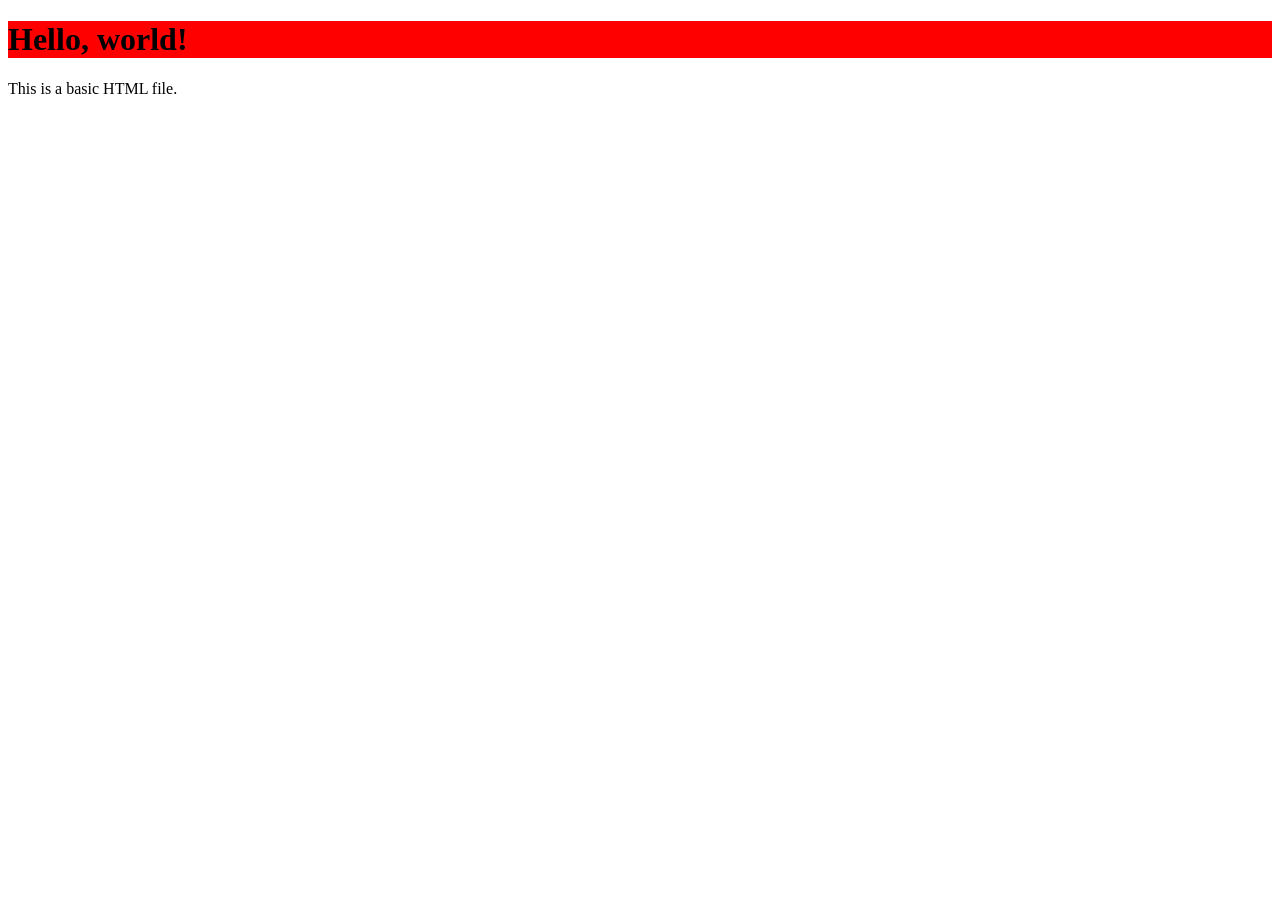
==== index.html @ 206a1c9a "index.html add" ====
<!DOCTYPE html>
<html lang="en">
<head>
    <meta charset="UTF-8">
    <meta name="viewport" content="width=device-width, initial-scale=1.0">
    <link rel="stylesheet" href="css/main.css">
    <script src="js/script.js"></script>
    <title>Document</title>
    
</head>
<body>

    <h1>Hello, world!</h1>
    <p>This is a basic HTML file.</p>

</body>
</html>
---- css/main.css ----
h1{
    background-color: red;
}
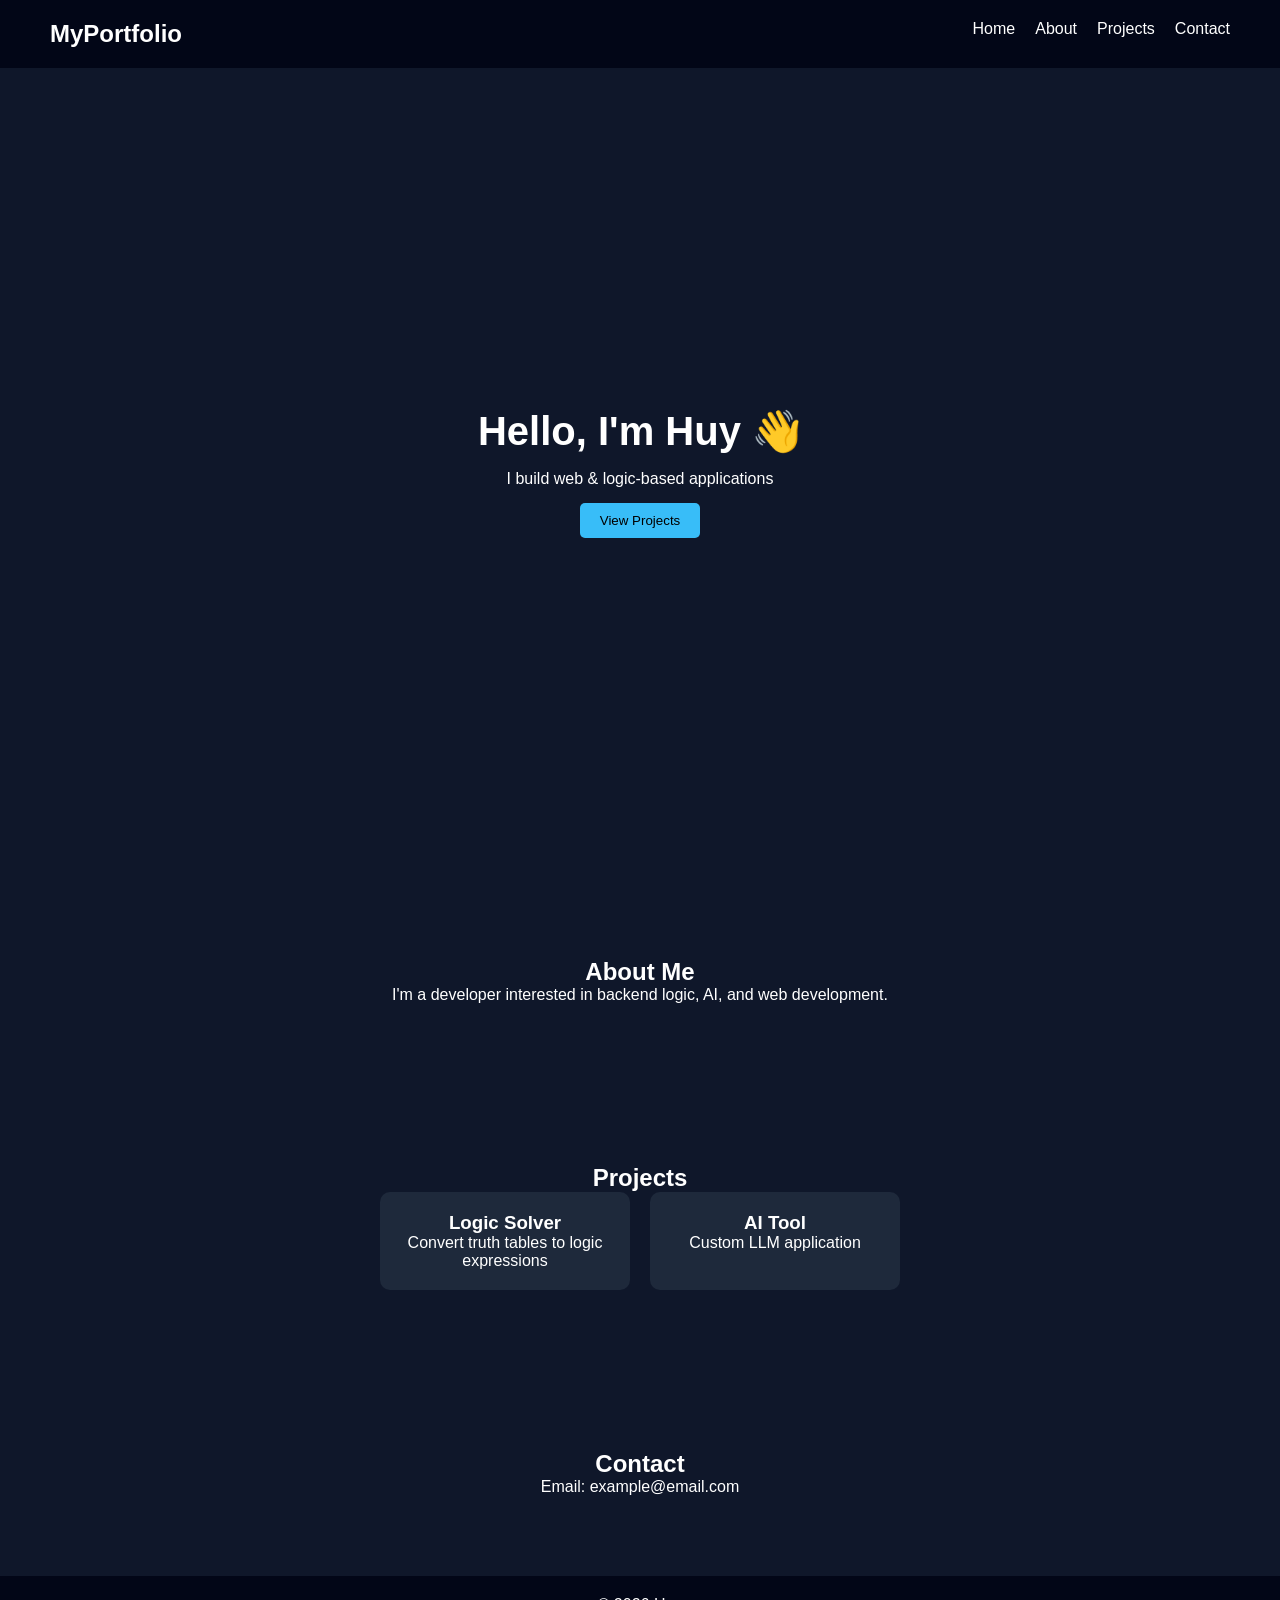
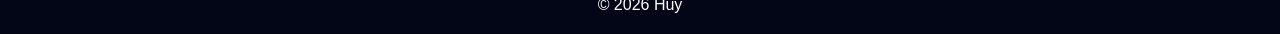
==== commit 40526513: "basic portfolio from chatgpt" ====
--- a/index.html
+++ b/index.html
@@ -1,18 +1,69 @@
-
 <!DOCTYPE html>
 <html lang="en">
 <head>
     <meta charset="UTF-8">
     <meta name="viewport" content="width=device-width, initial-scale=1.0">
-    <link rel="stylesheet" href="css/main.css">
-    <script src="js/script.js"></script>
-    <title>Document</title>
-    
+    <title>My Portfolio</title>
+
+    <link rel="stylesheet" href="css/styles.css">
 </head>
 <body>
 
-    <h1>Hello, world!</h1>
-    <p>This is a basic HTML file.</p>
+    <!-- NAVBAR -->
+    <header>
+        <nav class="navbar">
+            <h1 class="logo">MyPortfolio</h1>
+            <ul class="nav-links">
+                <li><a href="#home">Home</a></li>
+                <li><a href="#about">About</a></li>
+                <li><a href="#projects">Projects</a></li>
+                <li><a href="#contact">Contact</a></li>
+            </ul>
+        </nav>
+    </header>
 
+    <!-- HERO -->
+    <section id="home" class="hero">
+        <h2>Hello, I'm Huy 👋</h2>
+        <p>I build web & logic-based applications</p>
+        <button onclick="scrollToSection('projects')">View Projects</button>
+    </section>
+
+    <!-- ABOUT -->
+    <section id="about" class="section">
+        <h2>About Me</h2>
+        <p>
+            I'm a developer interested in backend logic, AI, and web development.
+        </p>
+    </section>
+
+    <!-- PROJECTS -->
+    <section id="projects" class="section">
+        <h2>Projects</h2>
+
+        <div class="project-container">
+            <div class="project-card">
+                <h3>Logic Solver</h3>
+                <p>Convert truth tables to logic expressions</p>
+            </div>
+
+            <div class="project-card">
+                <h3>AI Tool</h3>
+                <p>Custom LLM application</p>
+            </div>
+        </div>
+    </section>
+
+    <!-- CONTACT -->
+    <section id="contact" class="section">
+        <h2>Contact</h2>
+        <p>Email: example@email.com</p>
+    </section>
+
+    <footer>
+        <p>© 2026 Huy</p>
+    </footer>
+
+    <script src="js/script.js"></script>
 </body>
 </html>
--- a/css/styles.css
+++ b/css/styles.css
@@ -0,0 +1,91 @@
+* {
+    margin: 0;
+    padding: 0;
+    box-sizing: border-box;
+    font-family: Arial, sans-serif;
+}
+
+body {
+    background: #0f172a;
+    color: white;
+}
+
+/* NAVBAR */
+.navbar {
+    display: flex;
+    justify-content: space-between;
+    padding: 20px 50px;
+    background: #020617;
+}
+
+.nav-links {
+    list-style: none;
+    display: flex;
+    gap: 20px;
+}
+
+.nav-links a {
+    color: white;
+    text-decoration: none;
+    transition: 0.3s;
+}
+
+.nav-links a:hover {
+    color: #38bdf8;
+}
+
+/* HERO */
+.hero {
+    height: 90vh;
+    display: flex;
+    flex-direction: column;
+    justify-content: center;
+    align-items: center;
+    gap: 15px;
+}
+
+.hero h2 {
+    font-size: 40px;
+}
+
+.hero button {
+    padding: 10px 20px;
+    border: none;
+    background: #38bdf8;
+    color: black;
+    cursor: pointer;
+    border-radius: 5px;
+}
+
+/* SECTION */
+.section {
+    padding: 80px 50px;
+    text-align: center;
+}
+
+/* PROJECTS */
+.project-container {
+    display: flex;
+    gap: 20px;
+    justify-content: center;
+    flex-wrap: wrap;
+}
+
+.project-card {
+    background: #1e293b;
+    padding: 20px;
+    border-radius: 10px;
+    width: 250px;
+    transition: 0.3s;
+}
+
+.project-card:hover {
+    transform: translateY(-5px);
+}
+
+/* FOOTER */
+footer {
+    text-align: center;
+    padding: 20px;
+    background: #020617;
+}
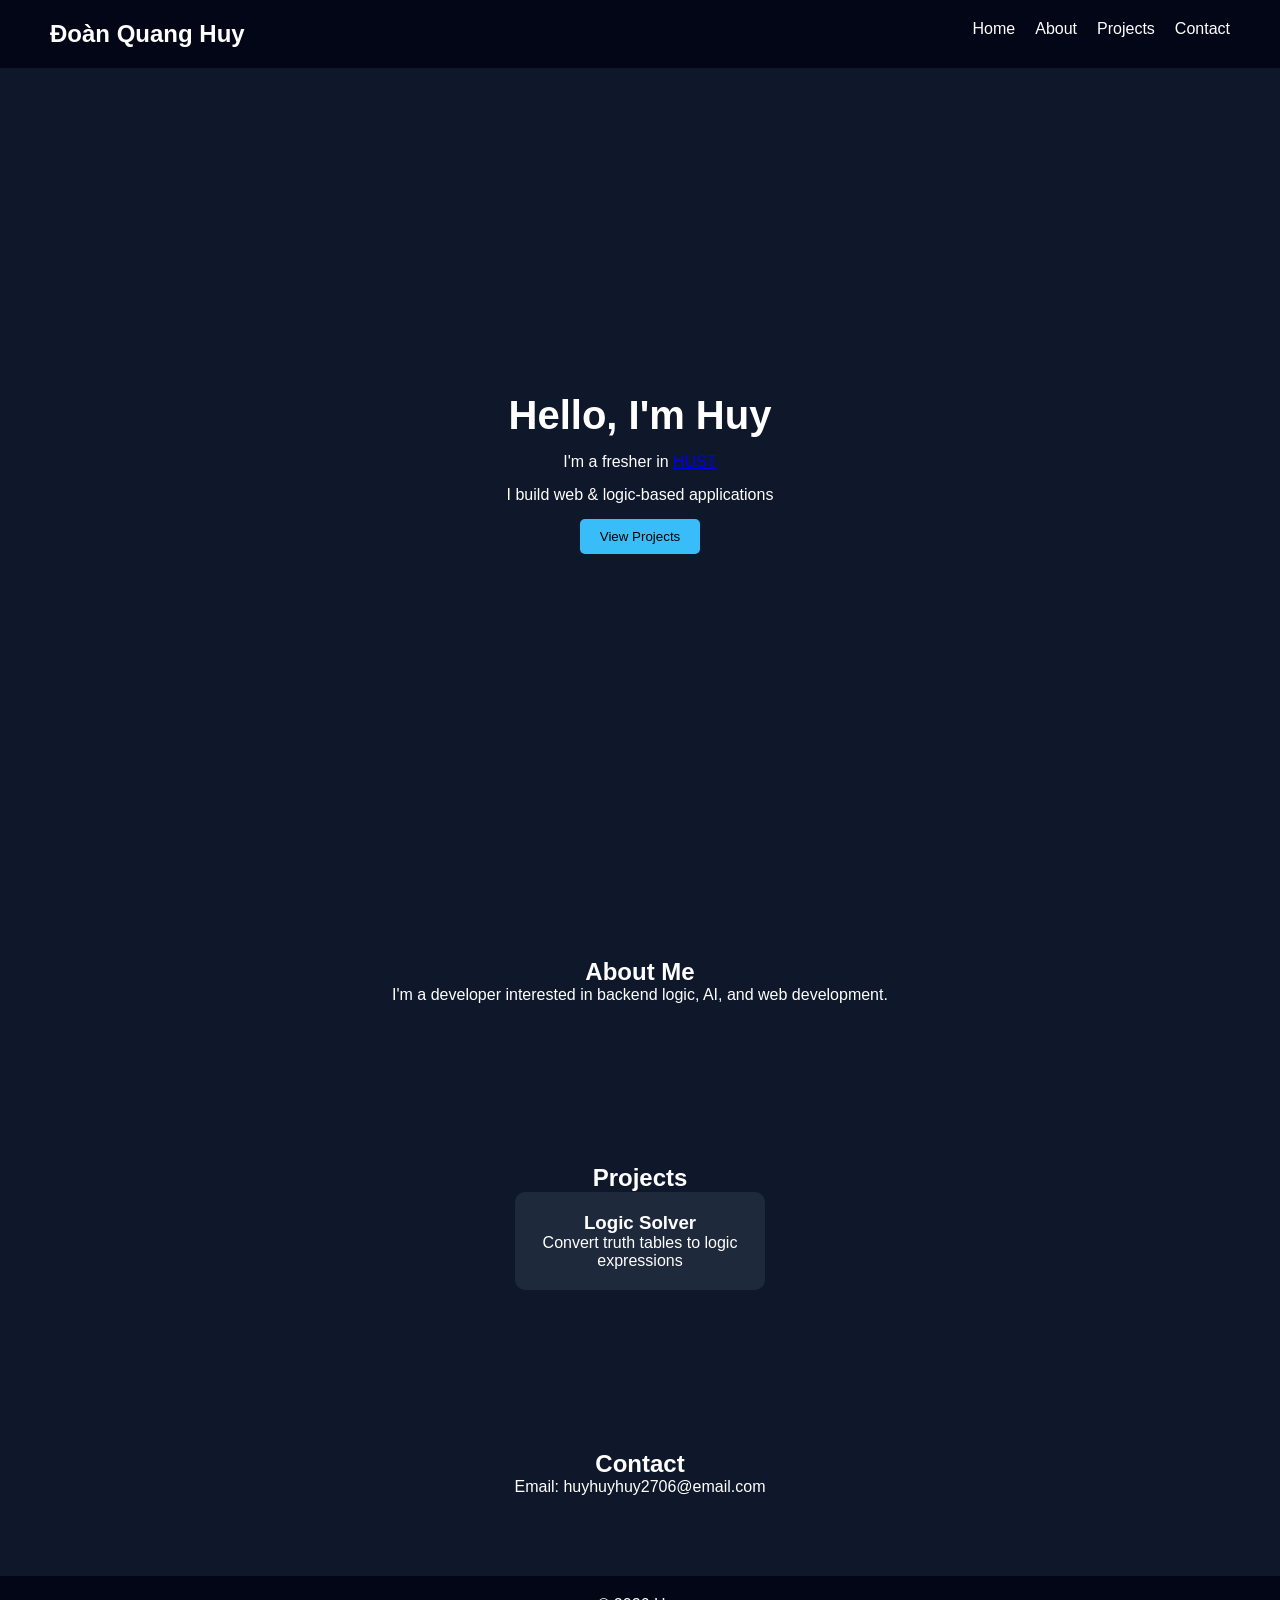
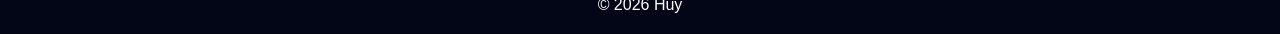
==== commit 3d9a3739: "Update index.html" ====
--- a/index.html
+++ b/index.html
@@ -12,7 +12,7 @@
     <!-- NAVBAR -->
     <header>
         <nav class="navbar">
-            <h1 class="logo">MyPortfolio</h1>
+            <h1 class="logo">Đoàn Quang Huy</h1>
             <ul class="nav-links">
                 <li><a href="#home">Home</a></li>
                 <li><a href="#about">About</a></li>
@@ -24,7 +24,8 @@
 
     <!-- HERO -->
     <section id="home" class="hero">
-        <h2>Hello, I'm Huy 👋</h2>
+        <h2>Hello, I'm Huy</h2>
+        <p>I'm a fresher in <a href="https://hust.edu.vn/">HUST</a> </p>
         <p>I build web & logic-based applications</p>
         <button onclick="scrollToSection('projects')">View Projects</button>
     </section>
@@ -46,18 +47,13 @@
                 <h3>Logic Solver</h3>
                 <p>Convert truth tables to logic expressions</p>
             </div>
-
-            <div class="project-card">
-                <h3>AI Tool</h3>
-                <p>Custom LLM application</p>
-            </div>
         </div>
     </section>
 
     <!-- CONTACT -->
     <section id="contact" class="section">
         <h2>Contact</h2>
-        <p>Email: example@email.com</p>
+        <p>Email: huyhuyhuy2706@email.com</p>
     </section>
 
     <footer>
